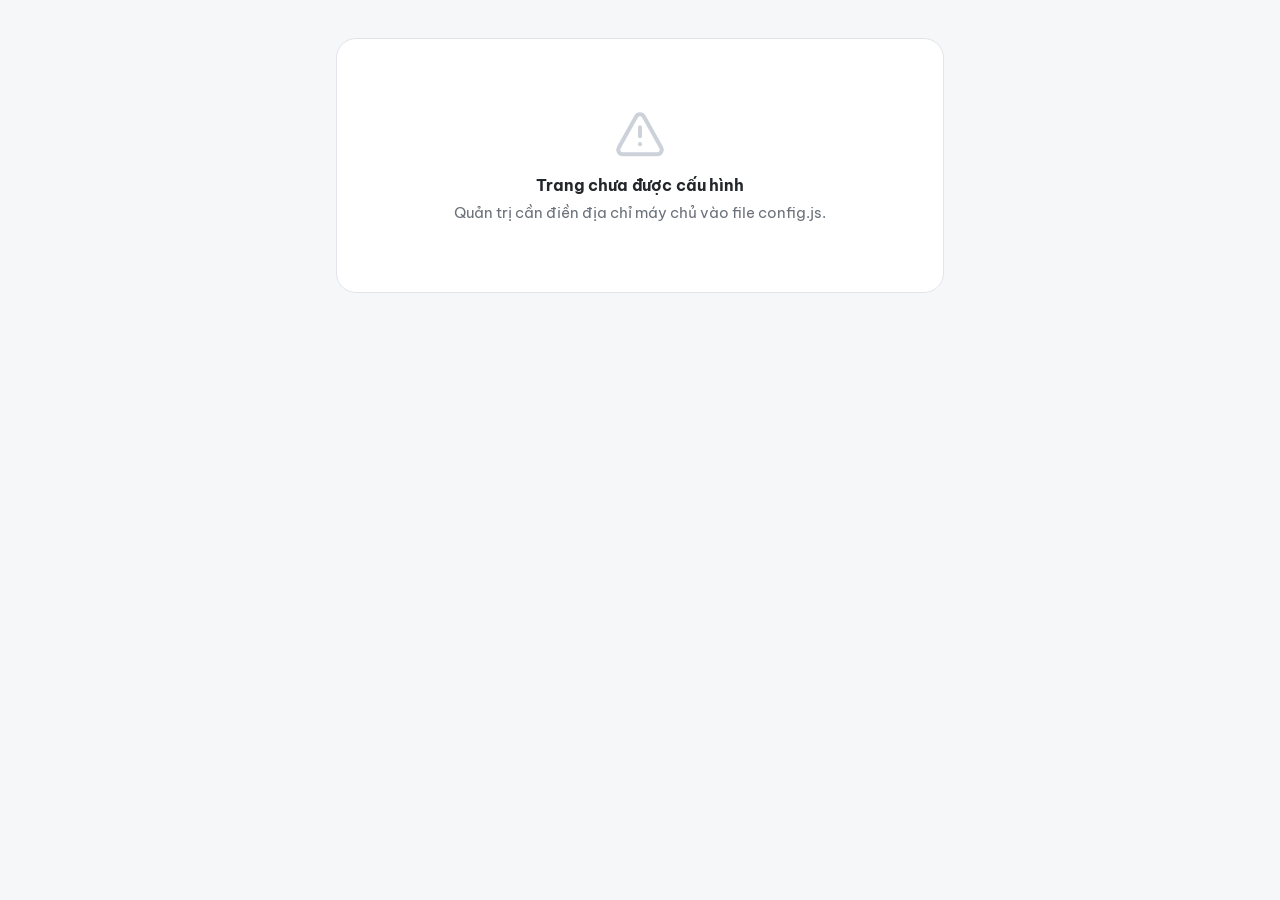
==== index.html @ a51d8500 "Add files via upload" ====
<!doctype html><html lang="vi"><head>
<meta charset="utf-8">
<meta name="viewport" content="width=device-width, initial-scale=1, viewport-fit=cover">
<meta name="theme-color" content="#F6F7F9" media="(prefers-color-scheme: light)">
<meta name="theme-color" content="#15171B" media="(prefers-color-scheme: dark)">
<meta name="referrer" content="strict-origin-when-cross-origin">
<meta name="format-detection" content="telephone=no">
<link rel="icon" href="icons/favicon.svg" type="image/svg+xml">
<link rel="apple-touch-icon" href="icons/icon-192.png">
<link rel="preconnect" href="https://fonts.googleapis.com">
<link rel="preconnect" href="https://fonts.gstatic.com" crossorigin>
<link rel="preconnect" href="https://script.google.com">
<link href="https://fonts.googleapis.com/css2?family=Be+Vietnam+Pro:wght@400;500;600;700;800&amp;display=swap" rel="stylesheet">
<link rel="stylesheet" href="assets/app.css?v=5.0.0">
<meta name="description" content="Tra điểm các bài kiểm tra của lớp học thêm bằng số báo danh.">
<link rel="manifest" href="manifest.webmanifest">
<meta name="apple-mobile-web-app-capable" content="yes">
<meta name="apple-mobile-web-app-title" content="Tra điểm">
<title>Tra điểm</title>
</head>
<body>
<div id="topbar"><i></i></div>
<div id="root"><main class="pub"><div class="sheet"><div class="sk sk-title" style="margin:0 auto 18px"></div><div class="sk sk-block"></div></div></main></div>
<noscript><p style="padding:20px">Cần bật JavaScript để tra điểm.</p></noscript>
<script src="config.js?v=5.0.0"></script>
<script src="assets/core.js?v=5.0.0"></script>
<script src="assets/public.js?v=5.0.0"></script>
</body></html>
---- assets/app.css ----
/* =====================================================================
   SỔ ĐIỂM — hệ thiết kế dùng chung
   Ý tưởng: phiếu tô trắc nghiệm. Giấy trắng, chữ màu chì, mực bút bi xanh,
   bút đỏ của cô cho chỗ sai. Ô tròn (tô) và ô vuông định vị là điểm nhấn.
   ===================================================================== */

:root {
  --paper: #F6F7F9;
  --surface: #FFFFFF;
  --surface-2: #F1F3F6;
  --ink: #23262B;            /* chì 2B */
  --ink-2: #4A4F57;
  --muted: #6B717B;
  --line: #E1E4EA;
  --line-2: #CDD2DA;
  --blue: #2346C8;           /* mực bút bi */
  --blue-2: #1B37A3;
  --blue-soft: #E9EEFC;
  --red: #D5402B;            /* bút đỏ cô chấm */
  --red-soft: #FCECE9;
  --green: #16855B;
  --green-soft: #E5F4EE;
  --amber: #B7791F;
  --amber-soft: #FBF2E2;
  --mark: #1F2125;           /* ô vuông định vị */

  --font: 'Be Vietnam Pro', system-ui, -apple-system, 'Segoe UI', Roboto, sans-serif;
  --r-sm: 8px;
  --r: 12px;
  --r-lg: 18px;
  --shadow-pop: 0 18px 50px -12px rgba(25, 32, 56, .28), 0 2px 6px rgba(25, 32, 56, .08);
  --ease: cubic-bezier(.2, .8, .2, 1);
  --ease-out: cubic-bezier(.16, 1, .3, 1);
  --t-fast: 140ms;
  --t: 240ms;
  --t-slow: 420ms;
  --side: 236px;
  color-scheme: light;
}

@media (prefers-color-scheme: dark) {
  :root:not([data-theme="light"]) {
    --paper: #15171B; --surface: #1C1F24; --surface-2: #23272D; --ink: #ECEEF2; --ink-2: #C9CDD4;
    --muted: #9AA1AC; --line: #2C3138; --line-2: #3A4049; --blue: #7F98FF; --blue-2: #9BAEFF;
    --blue-soft: #222A45; --red: #FF7A66; --red-soft: #3A2320; --green: #4CC793; --green-soft: #1C3328;
    --amber: #E3B15C; --amber-soft: #3A3020; --mark: #ECEEF2;
    --shadow-pop: 0 18px 50px -12px rgba(0, 0, 0, .6), 0 2px 6px rgba(0, 0, 0, .3);
    color-scheme: dark;
  }
}

*, *::before, *::after { box-sizing: border-box; }
html { -webkit-text-size-adjust: 100%; height: 100%; }
body {
  margin: 0; min-height: 100%; background: var(--paper); color: var(--ink);
  font: 400 15px/1.55 var(--font); font-feature-settings: 'tnum' 1;
  -webkit-font-smoothing: antialiased; text-rendering: optimizeLegibility;
}
h1, h2, h3, h4 { margin: 0; line-height: 1.25; font-weight: 650; letter-spacing: -.01em; }
h1 { font-size: 26px; } h2 { font-size: 20px; } h3 { font-size: 16px; }
p { margin: 0; }
a { color: var(--blue); text-decoration: none; }
a:hover { text-decoration: underline; }
button, input, select, textarea { font: inherit; color: inherit; }
img, svg { display: block; }
.hidden { display: none !important; }
.muted { color: var(--muted); }
.small { font-size: 13px; }
.num { font-variant-numeric: tabular-nums; }
.sr { position: absolute; width: 1px; height: 1px; overflow: hidden; clip: rect(0 0 0 0); white-space: nowrap; }

:focus-visible { outline: 2.5px solid var(--blue); outline-offset: 2px; border-radius: 6px; }

/* ---------- ô vuông định vị (dấu thương hiệu) ---------- */
.mark { display: inline-block; width: 10px; height: 10px; background: var(--mark); border-radius: 1.5px; flex: none; }
.brand { display: flex; align-items: center; gap: 10px; font-weight: 700; letter-spacing: -.01em; }
.brand .mark { width: 12px; height: 12px; }

/* ---------- nút ---------- */
.btn {
  --bg: var(--surface); --fg: var(--ink); --bd: var(--line-2);
  position: relative; overflow: hidden; display: inline-flex; align-items: center; justify-content: center; gap: 8px;
  min-height: 40px; padding: 0 16px; border-radius: 10px; border: 1px solid var(--bd);
  background: var(--bg); color: var(--fg); font-weight: 550; font-size: 14px; cursor: pointer; white-space: nowrap;
  transition: transform var(--t-fast) var(--ease), background var(--t-fast), border-color var(--t-fast), box-shadow var(--t-fast), opacity var(--t-fast);
  -webkit-tap-highlight-color: transparent; user-select: none;
}
.btn:hover { border-color: var(--ink-2); }
.btn:active { transform: scale(.97); }
.btn svg { width: 18px; height: 18px; flex: none; }
.btn-primary { --bg: var(--blue); --fg: #fff; --bd: var(--blue); box-shadow: 0 1px 0 rgba(255,255,255,.15) inset, 0 6px 16px -8px var(--blue); }
.btn-primary:hover { --bg: var(--blue-2); --bd: var(--blue-2); }
.btn-danger { --fg: var(--red); --bd: color-mix(in srgb, var(--red) 35%, var(--line)); }
.btn-danger:hover { --bg: var(--red-soft); --bd: var(--red); }
.btn-danger.solid { --bg: var(--red); --fg: #fff; --bd: var(--red); }
.btn-ghost { --bg: transparent; --bd: transparent; --fg: var(--ink-2); }
.btn-ghost:hover { --bg: var(--surface-2); --bd: transparent; }
.btn-sm { min-height: 32px; padding: 0 11px; font-size: 13px; border-radius: 8px; }
.btn-sm svg { width: 16px; height: 16px; }
.btn-lg { min-height: 50px; padding: 0 22px; font-size: 16px; border-radius: 12px; }
.btn-icon { width: 40px; padding: 0; }
.btn-sm.btn-icon { width: 32px; }
.btn[disabled] { opacity: .5; pointer-events: none; }
.btn.is-loading { pointer-events: none; }
.btn.is-loading > *:not(.spin) { opacity: 0; }
.btn.is-loading .spin { position: absolute; inset: 0; margin: auto; }
.btn.is-done { --bg: var(--green); --bd: var(--green); --fg: #fff; }
.ripple { position: absolute; border-radius: 50%; transform: scale(0); background: currentColor; opacity: .18; pointer-events: none; animation: ripple 520ms var(--ease-out) forwards; }
@keyframes ripple { to { transform: scale(2.6); opacity: 0; } }

.spin { width: 18px; height: 18px; border-radius: 50%; border: 2.5px solid currentColor; border-right-color: transparent; animation: spin .7s linear infinite; }
@keyframes spin { to { transform: rotate(360deg); } }

/* ---------- ô nhập ---------- */
.field { display: flex; flex-direction: column; gap: 6px; }
.field > label, .label { font-size: 13px; font-weight: 550; color: var(--ink-2); }
.field .hint { font-size: 12.5px; color: var(--muted); }
.field .err { font-size: 12.5px; color: var(--red); }
.input, select.input, textarea.input {
  width: 100%; min-height: 42px; padding: 9px 12px; border-radius: 10px; border: 1px solid var(--line-2);
  background: var(--surface); outline: none; transition: border-color var(--t-fast), box-shadow var(--t-fast);
}
textarea.input { min-height: 96px; resize: vertical; }
.input:focus { border-color: var(--blue); box-shadow: 0 0 0 4px color-mix(in srgb, var(--blue) 16%, transparent); }
.input.is-bad { border-color: var(--red); box-shadow: 0 0 0 4px color-mix(in srgb, var(--red) 12%, transparent); }
.input-sm { min-height: 34px; padding: 5px 9px; font-size: 14px; border-radius: 8px; }
.row { display: flex; gap: 10px; align-items: center; flex-wrap: wrap; }
.grow { flex: 1; min-width: 0; }
.stack { display: flex; flex-direction: column; gap: 14px; }

/* công tắc */
.switch { position: relative; display: inline-flex; align-items: center; gap: 10px; cursor: pointer; user-select: none; }
.switch input { position: absolute; opacity: 0; }
.switch .track { width: 42px; height: 24px; border-radius: 99px; background: var(--line-2); transition: background var(--t) var(--ease); position: relative; flex: none; }
.switch .track::after { content: ''; position: absolute; top: 3px; left: 3px; width: 18px; height: 18px; border-radius: 50%; background: #fff; box-shadow: 0 1px 3px rgba(0,0,0,.25); transition: transform var(--t) var(--ease); }
.switch input:checked + .track { background: var(--blue); }
.switch input:checked + .track::after { transform: translateX(18px); }
.switch input:focus-visible + .track { outline: 2.5px solid var(--blue); outline-offset: 2px; }

/* chip chọn (ví dụ chọn nhóm) */
.chips { display: flex; flex-wrap: wrap; gap: 8px; }
.chip { display: inline-flex; align-items: center; gap: 8px; padding: 7px 12px 7px 9px; border-radius: 99px; border: 1px solid var(--line-2); background: var(--surface); cursor: pointer; font-size: 14px; transition: all var(--t-fast) var(--ease); }
.chip input { position: absolute; opacity: 0; }
.chip .bubble { width: 16px; height: 16px; }
.chip:has(input:checked) { border-color: var(--blue); background: var(--blue-soft); color: var(--blue); }
.chip:has(input:checked) .bubble { background: var(--blue); border-color: var(--blue); box-shadow: inset 0 0 0 2.5px var(--surface); }
.chip:active { transform: scale(.97); }
.tag { display: inline-flex; align-items: center; gap: 4px; padding: 3px 4px 3px 10px; border-radius: 99px; background: var(--surface-2); font-weight: 600; font-size: 13px; animation: pop var(--t) var(--ease-out); }
.tag button { border: 0; background: none; cursor: pointer; padding: 2px; border-radius: 50%; color: var(--muted); }
.tag button:hover { background: var(--line); color: var(--ink); }
.tagbox { display: flex; flex-wrap: wrap; gap: 6px; align-items: center; padding: 6px; min-height: 42px; border-radius: 10px; border: 1px solid var(--line-2); background: var(--surface); }
.tagbox:focus-within { border-color: var(--blue); box-shadow: 0 0 0 4px color-mix(in srgb, var(--blue) 16%, transparent); }
.tagbox input { border: 0; outline: 0; background: none; min-width: 90px; flex: 1; padding: 4px; }

/* ---------- ô tô (bubble) như trên phiếu ---------- */
.bubble {
  display: inline-grid; place-items: center; width: 26px; height: 26px; border-radius: 50%;
  border: 1.5px solid var(--line-2); background: var(--surface); font-size: 11.5px; font-weight: 650; color: var(--muted);
  transition: background var(--t) var(--ease), border-color var(--t) var(--ease), color var(--t), transform var(--t-fast) var(--ease), box-shadow var(--t);
  flex: none;
}
.bubble.on { background: radial-gradient(circle at 35% 30%, #4b505a, var(--ink) 70%); border-color: var(--ink); color: #fff; animation: fill var(--t-slow) var(--ease-out); }
.bubble.key { box-shadow: 0 0 0 2px var(--green); border-color: var(--green); color: var(--green); }
.bubble.on.key { background: var(--green); border-color: var(--green); color: #fff; box-shadow: none; }
.bubble.on.wrong { background: var(--red); border-color: var(--red); color: #fff; }
@keyframes fill { 0% { transform: scale(.6); } 60% { transform: scale(1.12); } 100% { transform: scale(1); } }
@keyframes pop { from { transform: scale(.85); opacity: 0; } to { transform: scale(1); opacity: 1; } }

/* ---------- bố cục trang quản lý ---------- */
.app { display: grid; grid-template-columns: var(--side) 1fr; min-height: 100vh; min-height: 100dvh; }
.side {
  position: sticky; top: 0; height: 100vh; height: 100dvh; display: flex; flex-direction: column; gap: 4px;
  padding: 20px 14px; border-right: 1px solid var(--line); background: var(--surface);
}
.side .brand { padding: 4px 10px 18px; font-size: 16px; }
.nav-item {
  position: relative; display: flex; align-items: center; gap: 12px; padding: 10px 12px; border-radius: 10px;
  color: var(--ink-2); font-weight: 550; font-size: 14.5px; text-decoration: none; transition: background var(--t-fast), color var(--t-fast);
}
.nav-item svg { width: 20px; height: 20px; flex: none; }
.nav-item:hover { background: var(--surface-2); text-decoration: none; }
.nav-item.active { background: var(--blue-soft); color: var(--blue); }
.nav-item .count { margin-left: auto; min-width: 22px; height: 22px; padding: 0 7px; border-radius: 99px; background: var(--red); color: #fff; font-size: 12px; font-weight: 700; display: grid; place-items: center; animation: pop var(--t) var(--ease-out); }
.side .spacer { flex: 1; }
.side .who { display: flex; align-items: center; gap: 10px; padding: 10px; border-radius: 12px; border: 1px solid var(--line); }
.avatar { width: 34px; height: 34px; border-radius: 50%; display: grid; place-items: center; background: var(--ink); color: var(--paper); font-weight: 700; font-size: 14px; flex: none; }

.main { min-width: 0; padding: 28px clamp(16px, 4vw, 44px) 80px; }
.page { max-width: 1120px; margin: 0 auto; }
.page-head { display: flex; align-items: flex-end; gap: 16px; flex-wrap: wrap; margin-bottom: 22px; }
.page-head .titles { flex: 1; min-width: 220px; }
.page-head h1 { display: flex; align-items: center; gap: 10px; }
.page-head .sub { color: var(--muted); margin-top: 4px; }
.back { display: inline-flex; align-items: center; gap: 6px; color: var(--muted); font-size: 14px; margin-bottom: 10px; }
.back svg { width: 16px; height: 16px; }

.panel { background: var(--surface); border: 1px solid var(--line); border-radius: var(--r-lg); padding: 20px; }
.panel + .panel { margin-top: 16px; }
.grid > .panel + .panel, .grid > * + .panel { margin-top: 0; }
.panel-head { display: flex; align-items: center; gap: 12px; flex-wrap: wrap; margin-bottom: 14px; }
.panel-head h2, .panel-head h3 { flex: 1; min-width: 160px; }
.grid { display: grid; gap: 16px; }
.grid-2 { grid-template-columns: repeat(2, minmax(0, 1fr)); }
.grid-3 { grid-template-columns: repeat(3, minmax(0, 1fr)); }
.grid-4 { grid-template-columns: repeat(4, minmax(0, 1fr)); }

/* thanh dưới cho điện thoại */
.tabbar { display: none; }
.topbar-m { display: none; }

@media (max-width: 860px) {
  .app { grid-template-columns: 1fr; }
  .side { display: none; }
  .main { padding: 14px 14px 96px; }
  .topbar-m { display: flex; align-items: center; gap: 10px; position: sticky; top: 0; z-index: 30; padding: 12px 14px; padding-top: calc(12px + env(safe-area-inset-top)); background: color-mix(in srgb, var(--paper) 88%, transparent); backdrop-filter: blur(12px); -webkit-backdrop-filter: blur(12px); border-bottom: 1px solid var(--line); }
  .topbar-m .brand { flex: 1; }
  .tabbar { display: grid; grid-auto-flow: column; grid-auto-columns: 1fr; position: fixed; left: 0; right: 0; bottom: 0; z-index: 30; padding: 6px 6px calc(6px + env(safe-area-inset-bottom)); background: color-mix(in srgb, var(--surface) 92%, transparent); backdrop-filter: blur(14px); -webkit-backdrop-filter: blur(14px); border-top: 1px solid var(--line); }
  .tabbar a { display: flex; flex-direction: column; align-items: center; gap: 2px; padding: 6px 0; border-radius: 10px; font-size: 11.5px; font-weight: 600; color: var(--muted); text-decoration: none; position: relative; }
  .tabbar a svg { width: 22px; height: 22px; }
  .tabbar a.active { color: var(--blue); }
  .tabbar a .dot { position: absolute; top: 4px; right: calc(50% - 16px); width: 8px; height: 8px; border-radius: 50%; background: var(--red); }
  .grid-2, .grid-3 { grid-template-columns: 1fr; }
  .grid-4 { grid-template-columns: repeat(2, minmax(0, 1fr)); }
  h1 { font-size: 22px; }
  .panel { padding: 16px; border-radius: 14px; }
  .hide-m { display: none !important; }
}

/* ---------- bảng ---------- */
.table-wrap { overflow-x: auto; border: 1px solid var(--line); border-radius: var(--r); background: var(--surface); }
table.tbl { width: 100%; border-collapse: separate; border-spacing: 0; font-size: 14px; }
.tbl th { position: sticky; top: 0; z-index: 1; background: var(--surface-2); text-align: left; font-weight: 600; font-size: 12.5px; color: var(--ink-2); padding: 10px 12px; border-bottom: 1px solid var(--line); white-space: nowrap; }
.tbl td { padding: 10px 12px; border-bottom: 1px solid var(--line); vertical-align: middle; }
.tbl tr:last-child td { border-bottom: 0; }
.tbl tbody tr { transition: background var(--t-fast); }
.tbl tbody tr:hover { background: color-mix(in srgb, var(--surface-2) 70%, transparent); }
.tbl td.r, .tbl th.r { text-align: right; }
.tbl td.c, .tbl th.c { text-align: center; }
.tbl .act { text-align: right; white-space: nowrap; }
.tbl tr.dim td { color: var(--muted); }
.tbl tr.flash td { animation: flash 1.2s var(--ease); }
@keyframes flash { 0% { background: var(--blue-soft); } 100% { background: transparent; } }
.sbd { font-variant-numeric: tabular-nums; letter-spacing: .02em; color: var(--ink-2); }

/* ---------- huy hiệu trạng thái ---------- */
.badge { display: inline-flex; align-items: center; gap: 6px; padding: 3px 10px 3px 8px; border-radius: 99px; font-size: 12.5px; font-weight: 600; white-space: nowrap; background: var(--surface-2); color: var(--ink-2); }
.badge::before { content: ''; width: 8px; height: 8px; border-radius: 50%; border: 1.5px solid currentColor; }
.badge.ok { background: var(--green-soft); color: var(--green); }
.badge.ok::before { background: currentColor; }
.badge.warn { background: var(--amber-soft); color: var(--amber); }
.badge.blue { background: var(--blue-soft); color: var(--blue); }
.badge.blue::before { background: linear-gradient(90deg, currentColor 50%, transparent 50%); }
.badge.red { background: var(--red-soft); color: var(--red); }
.badge.plain::before { display: none; }
.badge svg { width: 16px; height: 16px; flex: none; }

/* ---------- các bước của một bài (như dải ô tô) ---------- */
.steps { display: grid; grid-template-columns: repeat(4, minmax(0, 1fr)); gap: 0; margin: 4px 0 18px; }
.step { position: relative; display: flex; flex-direction: column; align-items: center; gap: 8px; text-align: center; font-size: 13px; color: var(--muted); font-weight: 550; }
.step::before { content: ''; position: absolute; top: 13px; left: calc(-50% + 16px); right: calc(50% + 16px); height: 2px; background: var(--line-2); }
.step:first-child::before { display: none; }
.step.done::before, .step.now::before { background: var(--ink); }
.step .bubble { width: 28px; height: 28px; z-index: 1; }
.step.done { color: var(--ink); }
.step.done .bubble { background: var(--ink); border-color: var(--ink); color: #fff; }
.step.now .bubble { border-color: var(--blue); color: var(--blue); box-shadow: 0 0 0 5px var(--blue-soft); }
.step.warn .bubble { border-color: var(--amber); color: var(--amber); }

/* ---------- thẻ thống kê ---------- */
.kpi { padding: 16px 18px; border-radius: 14px; border: 1px solid var(--line); background: var(--surface); }
.kpi .v { font-size: 30px; font-weight: 700; letter-spacing: -.02em; line-height: 1.1; font-variant-numeric: tabular-nums; }
.kpi .l { font-size: 13px; color: var(--muted); margin-top: 4px; }
.kpi.blue .v { color: var(--blue); } .kpi.red .v { color: var(--red); } .kpi.green .v { color: var(--green); } .kpi.amber .v { color: var(--amber); }
.kpi-link { cursor: pointer; transition: border-color var(--t-fast), transform var(--t-fast) var(--ease); text-decoration: none; color: inherit; display: block; }
.kpi-link:hover { border-color: var(--ink-2); text-decoration: none; }
.kpi-link:active { transform: scale(.98); }

/* ---------- danh sách thẻ bài ---------- */
.list { display: flex; flex-direction: column; }
.item { display: flex; align-items: center; gap: 14px; padding: 14px 16px; border-bottom: 1px solid var(--line); text-decoration: none; color: inherit; transition: background var(--t-fast); }
.item:last-child { border-bottom: 0; }
.item:hover { background: var(--surface-2); text-decoration: none; }
.item .t { font-weight: 600; }
.item .s { font-size: 13px; color: var(--muted); margin-top: 2px; }
.item .right { margin-left: auto; display: flex; align-items: center; gap: 10px; }
.item .chev { width: 18px; height: 18px; color: var(--muted); transition: transform var(--t-fast) var(--ease); }
.item:hover .chev { transform: translateX(3px); }

/* thanh lọc dạng gạch chân trượt */
.seg { position: relative; display: inline-flex; gap: 2px; padding: 3px; border-radius: 12px; background: var(--surface-2); flex-wrap: wrap; }
.seg button { position: relative; z-index: 1; border: 0; background: none; padding: 7px 13px; border-radius: 9px; font-weight: 600; font-size: 13.5px; color: var(--muted); cursor: pointer; transition: color var(--t-fast); }
.seg button.active { color: var(--ink); background: var(--surface); box-shadow: 0 1px 3px rgba(0,0,0,.08); }
.seg button .n { margin-left: 4px; font-weight: 700; color: var(--muted); }

/* ---------- trống, lỗi, khung xương ---------- */
.empty { text-align: center; padding: 48px 16px; color: var(--muted); }
.empty .ico { width: 54px; height: 54px; margin: 0 auto 14px; color: var(--line-2); }
.empty h3 { color: var(--ink); margin-bottom: 6px; }
.empty .btn { margin-top: 16px; }
.note { display: flex; gap: 10px; align-items: flex-start; padding: 12px 14px; border-radius: 12px; font-size: 14px; background: var(--surface-2); }
.note svg { width: 18px; height: 18px; flex: none; margin-top: 2px; }
.note.warn { background: var(--amber-soft); color: color-mix(in srgb, var(--amber) 70%, var(--ink)); }
.note.red { background: var(--red-soft); color: color-mix(in srgb, var(--red) 75%, var(--ink)); }
.note.blue { background: var(--blue-soft); color: color-mix(in srgb, var(--blue) 75%, var(--ink)); }
.note.green { background: var(--green-soft); color: color-mix(in srgb, var(--green) 75%, var(--ink)); }
.sk { position: relative; overflow: hidden; background: var(--surface-2); border-radius: 8px; }
.sk::after { content: ''; position: absolute; inset: 0; transform: translateX(-100%); background: linear-gradient(90deg, transparent, color-mix(in srgb, var(--surface) 70%, transparent), transparent); animation: shimmer 1.3s infinite; }
@keyframes shimmer { to { transform: translateX(100%); } }
.sk-line { height: 14px; margin: 10px 0; }
.sk-title { height: 28px; width: 40%; margin-bottom: 18px; }
.sk-block { height: 120px; border-radius: 16px; }

/* ---------- vào trang ---------- */
.view-enter { animation: viewIn var(--t-slow) var(--ease-out) both; }
@keyframes viewIn { from { opacity: 0; transform: translateY(10px); } to { opacity: 1; transform: none; } }
.stagger > * { animation: viewIn var(--t-slow) var(--ease-out) both; }
.stagger > *:nth-child(2) { animation-delay: 40ms; } .stagger > *:nth-child(3) { animation-delay: 80ms; }
.stagger > *:nth-child(4) { animation-delay: 120ms; } .stagger > *:nth-child(5) { animation-delay: 160ms; }
.stagger > *:nth-child(n+6) { animation-delay: 200ms; }

/* thanh tiến trình trên cùng khi đang gọi máy chủ */
#topbar { position: fixed; top: 0; left: 0; right: 0; height: 3px; z-index: 100; pointer-events: none; }
#topbar i { display: block; height: 100%; width: 0; background: var(--blue); box-shadow: 0 0 10px var(--blue); opacity: 0; transition: width .4s var(--ease), opacity .3s; }
#topbar.on i { opacity: 1; }

/* ---------- thông báo ---------- */
#toasts { position: fixed; z-index: 120; right: 18px; bottom: 18px; display: flex; flex-direction: column; gap: 10px; width: min(380px, calc(100vw - 28px)); pointer-events: none; }
.toast {
  pointer-events: auto; position: relative; overflow: hidden; display: flex; align-items: flex-start; gap: 10px;
  padding: 12px 14px; border-radius: 14px; background: var(--ink); color: var(--paper); box-shadow: var(--shadow-pop);
  font-size: 14px; animation: toastIn var(--t-slow) var(--ease-out);
}
.toast svg { width: 20px; height: 20px; flex: none; }
.toast.success svg { color: #5BD39D; } .toast.error { background: var(--red); color: #fff; } .toast.warn svg { color: #F1C57A; }
.toast .x { margin-left: auto; border: 0; background: none; color: inherit; opacity: .7; cursor: pointer; padding: 0 2px; font-size: 18px; line-height: 1; }
.toast .bar { position: absolute; left: 0; bottom: 0; height: 3px; background: currentColor; opacity: .3; animation: toastBar linear forwards; }
.toast.out { animation: toastOut 260ms var(--ease) forwards; }
@keyframes toastIn { from { opacity: 0; transform: translateY(14px) scale(.96); } to { opacity: 1; transform: none; } }
@keyframes toastOut { to { opacity: 0; transform: translateX(30px); } }
@keyframes toastBar { from { width: 100%; } to { width: 0; } }
@media (max-width: 860px) { #toasts { right: 14px; left: 14px; width: auto; bottom: calc(84px + env(safe-area-inset-bottom)); } }

/* ---------- hộp thoại ---------- */
.modal-root { position: fixed; inset: 0; z-index: 90; display: grid; grid-template-columns: minmax(0, 1fr); place-items: center; padding: 16px; }
.modal-bg { position: absolute; inset: 0; background: rgba(20, 24, 33, .42); backdrop-filter: blur(4px); -webkit-backdrop-filter: blur(4px); animation: fadeIn var(--t) var(--ease) both; }
.modal {
  position: relative; width: 100%; min-width: 0; max-width: 480px; max-height: calc(100dvh - 32px); display: flex; flex-direction: column;
  background: var(--surface); border-radius: 20px; box-shadow: var(--shadow-pop); animation: modalIn var(--t-slow) var(--ease-out) both;
}
.modal.lg { max-width: 760px; } .modal.xl { max-width: 1000px; }
.modal-h { display: flex; align-items: center; gap: 12px; padding: 18px 20px 4px; }
.modal-h h2 { flex: 1; font-size: 18px; }
.modal-b { padding: 12px 20px 8px; overflow: auto; min-width: 0; }
.modal-f { display: flex; gap: 10px; justify-content: flex-end; flex-wrap: wrap; padding: 12px 20px 18px; }
.modal-root.closing .modal-bg { animation: fadeOut 200ms var(--ease) forwards; }
.modal-root.closing .modal { animation: modalOut 200ms var(--ease) forwards; }
@keyframes fadeIn { from { opacity: 0; } } @keyframes fadeOut { to { opacity: 0; } }
@keyframes modalIn { from { opacity: 0; transform: translateY(16px) scale(.97); } to { opacity: 1; transform: none; } }
@keyframes modalOut { to { opacity: 0; transform: translateY(10px) scale(.98); } }
@media (max-width: 600px) {
  .modal-root { place-items: end center; padding: 0; }
  .modal, .modal.lg, .modal.xl { max-width: none; border-radius: 22px 22px 0 0; max-height: 92dvh; padding-bottom: env(safe-area-inset-bottom); animation-name: sheetIn; }
  .modal-root.closing .modal { animation-name: sheetOut; }
  @keyframes sheetIn { from { transform: translateY(100%); } to { transform: none; } }
  @keyframes sheetOut { to { transform: translateY(100%); } }
}

/* thanh tiến độ */
.progress { height: 10px; border-radius: 99px; background: var(--surface-2); overflow: hidden; }
.progress > i { display: block; height: 100%; width: 0; border-radius: 99px; background: var(--blue); transition: width .3s var(--ease); }

/* ---------- biểu đồ ---------- */
.bars { display: grid; grid-auto-flow: column; grid-auto-columns: 1fr; align-items: end; gap: 6px; height: 170px; padding-top: 10px; }
.bars .b { position: relative; background: var(--blue); border-radius: 6px 6px 2px 2px; min-height: 2px; transform-origin: bottom; animation: grow 700ms var(--ease-out) both; }
.bars .b.low { background: var(--red); } .bars .b.mid { background: var(--amber); }
.bars .b span { position: absolute; top: -20px; left: 0; right: 0; text-align: center; font-size: 12px; font-weight: 650; color: var(--ink-2); }
.bars-x { display: grid; grid-auto-flow: column; grid-auto-columns: 1fr; gap: 6px; font-size: 12px; color: var(--muted); text-align: center; margin-top: 6px; }
@keyframes grow { from { transform: scaleY(0); } }
.heat { display: grid; grid-template-columns: repeat(auto-fill, minmax(42px, 1fr)); gap: 6px; }
.heat .h { border-radius: 9px; padding: 6px 2px; text-align: center; font-size: 12px; font-weight: 650; color: #fff; cursor: default; animation: pop var(--t) var(--ease-out) both; }
.heat .h small { display: block; font-weight: 500; opacity: .85; font-size: 10.5px; }
.hbar { height: 8px; border-radius: 99px; background: var(--surface-2); overflow: hidden; }
.hbar i { display: block; height: 100%; border-radius: 99px; background: var(--blue); transform-origin: left; animation: growX 700ms var(--ease-out) both; }
@keyframes growX { from { transform: scaleX(0); } }

/* ---------- nhập đáp án ---------- */
.ans-grid { display: grid; grid-template-columns: repeat(auto-fill, minmax(min(196px, 100%), 1fr)); gap: 6px 18px; }
.q { display: flex; align-items: center; gap: 7px; padding: 4px 6px; border-radius: 10px; outline: none; transition: background var(--t-fast); }
.q:focus, .q.focus { background: var(--blue-soft); }
.q .n { width: 24px; text-align: right; font-size: 13px; font-weight: 650; color: var(--muted); flex: none; }
.q .bubble { cursor: pointer; width: 30px; height: 30px; font-size: 12px; }
.q .bubble:hover { border-color: var(--ink-2); color: var(--ink); }
.q.missing .n { color: var(--red); }
.q2 { display: flex; flex-wrap: wrap; gap: 8px 14px; align-items: center; padding: 8px 10px; border-radius: 12px; outline: none; }
.q2 > b { min-width: 54px; }
.q2:focus-within, .q2:focus { background: var(--blue-soft); }
.q2 .y { display: flex; align-items: center; gap: 4px; }
.q2 .y b { width: 14px; font-size: 13px; color: var(--muted); }
.q3 input { width: 92px; text-align: center; font-weight: 650; letter-spacing: .05em; }
.ma-tabs { display: flex; gap: 8px; flex-wrap: wrap; }
.ma-tab { display: inline-flex; align-items: center; gap: 8px; padding: 6px 12px 6px 8px; border-radius: 99px; border: 1px solid var(--line-2); background: var(--surface); cursor: pointer; font-weight: 650; transition: all var(--t-fast) var(--ease); }
.ma-tab.active { border-color: var(--ink); background: var(--ink); color: var(--paper); }
.ma-tab:active { transform: scale(.96); }
.ring { --p: 0; width: 22px; height: 22px; border-radius: 50%; background: conic-gradient(var(--green) calc(var(--p) * 1%), var(--line-2) 0); display: grid; place-items: center; flex: none; transition: --p var(--t); }
.ring::after { content: ''; width: 14px; height: 14px; border-radius: 50%; background: var(--surface); }
.ma-tab.active .ring::after { background: var(--ink); }
.save-state { display: inline-flex; align-items: center; gap: 6px; font-size: 13px; color: var(--muted); }
.save-state svg { width: 16px; height: 16px; }
.save-state.ok { color: var(--green); } .save-state.bad { color: var(--red); }
.kbd { display: inline-block; padding: 0 6px; border-radius: 5px; border: 1px solid var(--line-2); border-bottom-width: 2px; font-size: 12px; font-weight: 650; background: var(--surface); }

/* đồng hồ tổng điểm khi cấu hình bài */
.meter { display: flex; align-items: center; gap: 14px; padding: 14px 16px; border-radius: 14px; background: var(--surface-2); }
.meter .ring { width: 54px; height: 54px; }
.meter .ring::after { width: 40px; height: 40px; background: var(--surface-2); }
.meter.full .ring { background: conic-gradient(var(--green) 100%, var(--line-2) 0); }
.meter.over .ring { background: conic-gradient(var(--red) 100%, var(--line-2) 0); }
.meter .v { font-size: 22px; font-weight: 700; }

/* ---------- đăng nhập ---------- */
.login { min-height: 100vh; min-height: 100dvh; display: grid; place-items: center; padding: 20px; }
.login-card { width: 100%; max-width: 400px; padding: 30px 28px; border-radius: 24px; background: var(--surface); border: 1px solid var(--line); box-shadow: var(--shadow-pop); animation: modalIn var(--t-slow) var(--ease-out) both; }
.login-card .brand { font-size: 18px; margin-bottom: 22px; }
.login-card h1 { font-size: 24px; margin-bottom: 6px; }
.shake { animation: shake 420ms var(--ease); }
@keyframes shake { 20% { transform: translateX(-8px); } 40% { transform: translateX(7px); } 60% { transform: translateX(-5px); } 80% { transform: translateX(3px); } }

/* thông báo mất mạng */
#offline { position: fixed; left: 50%; top: 10px; transform: translateX(-50%); z-index: 110; padding: 8px 14px; border-radius: 99px; background: var(--ink); color: var(--paper); font-size: 13px; font-weight: 600; box-shadow: var(--shadow-pop); animation: toastIn var(--t) var(--ease-out); }

/* menu thả xuống */
.menu { position: relative; display: inline-block; }
.menu-pop { position: absolute; right: 0; top: calc(100% + 6px); z-index: 40; min-width: 220px; padding: 6px; border-radius: 14px; background: var(--surface); border: 1px solid var(--line); box-shadow: var(--shadow-pop); animation: pop var(--t) var(--ease-out); transform-origin: top right; }
.menu-pop button { display: flex; align-items: center; gap: 10px; width: 100%; padding: 9px 10px; border: 0; background: none; border-radius: 9px; text-align: left; cursor: pointer; font-size: 14px; }
.menu-pop button:hover { background: var(--surface-2); }
.menu-pop button svg { width: 18px; height: 18px; color: var(--muted); }
.menu-pop button.danger { color: var(--red); } .menu-pop button.danger svg { color: var(--red); }
.menu-pop hr { border: 0; border-top: 1px solid var(--line); margin: 5px 4px; }

@media (prefers-reduced-motion: reduce) {
  *, *::before, *::after { animation-duration: 1ms !important; animation-iteration-count: 1 !important; transition-duration: 1ms !important; scroll-behavior: auto !important; }
}
@media print {
  .side, .tabbar, .topbar-m, .no-print, #toasts { display: none !important; }
  .app { display: block; } .main { padding: 0; } .panel { border: 0; padding: 0; }
}

/* =====================================================================
   TRANG TRA ĐIỂM CÔNG KHAI
   ===================================================================== */
.pub { max-width: 640px; margin: 0 auto; padding: calc(22px + env(safe-area-inset-top)) 16px calc(40px + env(safe-area-inset-bottom)); }
.pub-head { margin-bottom: 18px; }
.pub-head .brand { font-size: 17px; margin-bottom: 6px; }
.pub-head p { font-size: 14px; max-width: 60ch; }

/* khung giống mục "Số báo danh" trên phiếu: ô vuông định vị ở hai góc trên */
.sheet {
  position: relative; text-align: center; padding: 34px 20px 26px; border-radius: 22px; background: var(--surface);
  border: 1px solid var(--line); box-shadow: 0 1px 0 var(--line), 0 24px 60px -36px rgba(30, 40, 80, .35);
  animation: viewIn var(--t-slow) var(--ease-out) both;
}
.sheet-marks { position: absolute; inset: 14px 14px auto 14px; display: flex; justify-content: space-between; pointer-events: none; }
.sheet-marks .mark { width: 14px; height: 14px; }
.sheet h1 { font-size: 28px; letter-spacing: -.02em; }
.sbd-boxes { display: flex; justify-content: center; gap: 7px; margin: 22px auto 18px; max-width: 380px; }
.sbd-box {
  flex: 1 1 0; min-width: 0; max-width: 54px; height: 62px; padding: 0; text-align: center; font-size: 28px; font-weight: 700; font-variant-numeric: tabular-nums;
  border: 1.5px solid var(--line-2); border-radius: 12px; background: var(--paper); outline: none; caret-color: var(--blue);
  transition: border-color var(--t-fast), box-shadow var(--t-fast), transform var(--t-fast) var(--ease), background var(--t-fast);
}
.sbd-box:focus { border-color: var(--blue); box-shadow: 0 0 0 4px color-mix(in srgb, var(--blue) 16%, transparent); background: var(--surface); transform: translateY(-2px); }
.sbd-box.filled { border-color: var(--ink); background: var(--surface); animation: fill var(--t) var(--ease-out); }
.sbd-boxes .sbd-box:nth-child(3) { margin-right: 8px; }   /* 3 số đầu là mã nhóm */
#sbdForm .btn-lg { width: min(320px, 100%); }

.pub-card { margin-top: 16px; padding: 20px; border-radius: 20px; background: var(--surface); border: 1px solid var(--line); }
.who-big { display: flex; align-items: center; gap: 14px; }
.who-big h2 { font-size: 21px; }

.score { display: flex; gap: 18px; align-items: center; }
.score-ring { position: relative; width: 108px; height: 108px; flex: none; }
.score-ring.sm { width: 72px; height: 72px; }
.ring-score { width: 100%; height: 100%; transform: rotate(-90deg); }
.rs-bg { fill: none; stroke: var(--surface-2); stroke-width: 9; }
.rs-fg { fill: none; stroke: var(--ink); stroke-width: 9; stroke-linecap: round; stroke-dasharray: var(--len); stroke-dashoffset: var(--len); transition: stroke-dashoffset 1.2s var(--ease-out); }
.rs-fg.go { stroke-dashoffset: var(--off); }
.score-num { position: absolute; inset: 0; display: grid; place-content: center; text-align: center; }
.score-num b { font-size: 30px; font-weight: 750; letter-spacing: -.03em; line-height: 1; }
.score-ring.sm .score-num b { font-size: 20px; }
.score-num span { font-size: 11.5px; color: var(--muted); }
.score-card h3 { font-size: 17px; }
.parts { display: grid; gap: 10px; margin: 16px 0 14px; }
.part .hbar { margin-top: 4px; }
.part .hbar i { background: var(--ink); animation-duration: 900ms; }

.legend { display: flex; flex-wrap: wrap; gap: 14px; margin-bottom: 10px; color: var(--muted); }
.legend > span { display: inline-flex; align-items: center; gap: 6px; }
.dh { margin: 18px 0 8px; display: flex; gap: 10px; align-items: baseline; }
.q.wrongq .n { color: var(--red); }
.p3-list { display: grid; grid-template-columns: repeat(auto-fill, minmax(150px, 1fr)); gap: 8px; }
.p3 { display: flex; align-items: center; gap: 8px; padding: 9px 12px; border-radius: 12px; border: 1.5px solid var(--line); }
.p3 .n { font-size: 12.5px; color: var(--muted); }
.p3 .v { font-weight: 700; font-size: 16px; }
.p3 svg { width: 18px; height: 18px; color: var(--green); margin-left: auto; }
.p3 .k { margin-left: auto; font-size: 12.5px; color: var(--green); font-weight: 600; }
.p3.ok { border-color: color-mix(in srgb, var(--green) 45%, var(--line)); background: var(--green-soft); }
.p3.bad { border-color: color-mix(in srgb, var(--red) 40%, var(--line)); background: var(--red-soft); }
.pub-foot { display: flex; justify-content: center; gap: 8px; flex-wrap: wrap; margin-top: 30px; }
@media (max-width: 420px) { .sheet { padding: 30px 14px 22px; } .score { gap: 12px; } .score-ring { width: 92px; height: 92px; } .score-num b { font-size: 25px; } .sbd-box { height: 54px; font-size: 24px; } .sheet h1 { font-size: 24px; } }
#aBody { margin-top: 16px; }

/* =====================================================================
   ĐIỆN THOẠI: ô nhập 16px (iPhone không tự phóng to), vùng chạm đủ lớn cho ngón tay
   ===================================================================== */
@media (max-width: 860px) {
  .input, select.input, textarea.input, .input-sm, .tagbox input { font-size: 16px; }
  .input-sm { min-height: 42px; padding: 8px 10px; border-radius: 10px; }
  .btn-sm { min-height: 40px; padding: 0 13px; font-size: 14px; border-radius: 10px; }
  .btn-sm.btn-icon { width: 40px; }
  .seg button { padding: 10px 13px; }
  .page-head h1 { flex-wrap: wrap; row-gap: 6px; }
  .page-head { gap: 12px; margin-bottom: 16px; }
  .kpi { padding: 12px 14px; border-radius: 12px; }
  .kpi .v { font-size: 22px; }
  .kpi .l { font-size: 12.5px; }
  .grid-4 { gap: 10px; }
  .steps .step { font-size: 12.5px; }
  .item { padding: 14px; min-height: 56px; }
  .modal-f .btn { flex: 1 1 auto; min-height: 46px; }
}
@media (pointer: coarse) {
  .q .bubble { width: 38px; height: 38px; font-size: 14px; }
  .q2 .bubble { width: 36px; height: 36px; font-size: 13.5px; }
  .q .n { width: 26px; font-size: 14px; }
  .ans-grid { gap: 8px 18px; }
  .chip { min-height: 42px; padding: 9px 14px 9px 11px; }
  .ma-tab { min-height: 42px; }
  .tag button { padding: 8px; }
  .switch .track { width: 48px; height: 28px; }
  .switch .track::after { width: 22px; height: 22px; }
  .switch input:checked + .track::after { transform: translateX(20px); }
  .menu-pop button { padding: 12px; }
}
@media (max-width: 860px) {
  .topbar-m .avatar { width: 40px; height: 40px; }
  .back { min-height: 40px; padding-right: 8px; margin-bottom: 4px; }
}
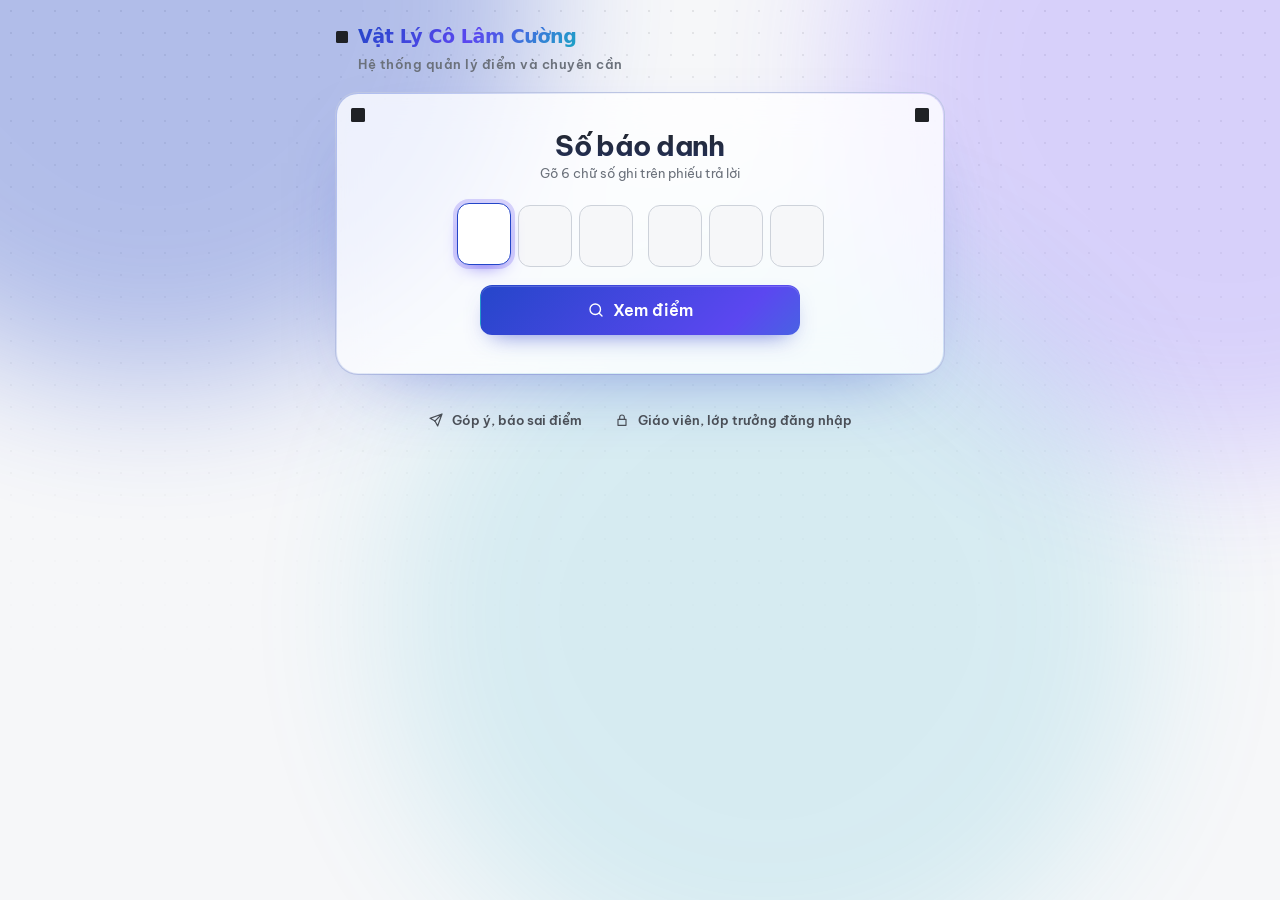
==== commit 51905001: "Add files via upload" ====
--- a/index.html
+++ b/index.html
@@ -11,18 +11,18 @@
 <link rel="preconnect" href="https://fonts.gstatic.com" crossorigin>
 <link rel="preconnect" href="https://script.google.com">
 <link href="https://fonts.googleapis.com/css2?family=Be+Vietnam+Pro:wght@400;500;600;700;800&amp;display=swap" rel="stylesheet">
-<link rel="stylesheet" href="assets/app.css?v=5.0.0">
-<meta name="description" content="Tra điểm các bài kiểm tra của lớp học thêm bằng số báo danh.">
+<link rel="stylesheet" href="assets/app.css?v=6.0.0">
+<meta name="description" content="Hệ thống quản lý điểm và chuyên cần của lớp học Vật Lý Cô Lâm Cường. Nhập số báo danh để xem điểm, từng câu sai và chuyên cần.">
 <link rel="manifest" href="manifest.webmanifest">
 <meta name="apple-mobile-web-app-capable" content="yes">
-<meta name="apple-mobile-web-app-title" content="Tra điểm">
-<title>Tra điểm</title>
+<meta name="apple-mobile-web-app-title" content="Vật Lý Cô Cường">
+<title>Vật Lý Cô Lâm Cường | Tra điểm và chuyên cần</title>
 </head>
 <body>
 <div id="topbar"><i></i></div>
 <div id="root"><main class="pub"><div class="sheet"><div class="sk sk-title" style="margin:0 auto 18px"></div><div class="sk sk-block"></div></div></main></div>
 <noscript><p style="padding:20px">Cần bật JavaScript để tra điểm.</p></noscript>
-<script src="config.js?v=5.0.0"></script>
-<script src="assets/core.js?v=5.0.0"></script>
-<script src="assets/public.js?v=5.0.0"></script>
+<script src="config.js?v=6.0.0"></script>
+<script src="assets/core.js?v=6.0.0"></script>
+<script src="assets/public.js?v=6.0.0"></script>
 </body></html>
--- a/assets/app.css
+++ b/assets/app.css
@@ -545,3 +545,110 @@
   .topbar-m .avatar { width: 40px; height: 40px; }
   .back { min-height: 40px; padding-right: 8px; margin-bottom: 4px; }
 }
+
+/* =====================================================================
+   BẢN 6 — lớp giao diện "mực bút bi": gradient mực, kính mờ, ánh sáng
+   ===================================================================== */
+:root { --ink-grad: linear-gradient(135deg, #2346C8 0%, #5B47F0 52%, #1AA6C4 100%); --violet: #5B47F0; --cyan: #1AA6C4; }
+
+/* nút chính: gradient mực + vệt sáng lướt qua khi rê chuột */
+.btn-primary { background: var(--ink-grad); border-color: transparent; background-size: 160% 160%; background-position: 0% 50%; transition: background-position .5s var(--ease), transform var(--t-fast) var(--ease), box-shadow var(--t-fast); box-shadow: 0 10px 24px -12px rgba(43, 60, 200, .75), inset 0 1px 0 rgba(255,255,255,.18); }
+.btn-primary:hover { background-position: 100% 50%; box-shadow: 0 14px 30px -12px rgba(91, 71, 240, .8), inset 0 1px 0 rgba(255,255,255,.22); }
+.btn-primary::after { content: ''; position: absolute; top: 0; bottom: 0; left: -60%; width: 40%; background: linear-gradient(100deg, transparent, rgba(255,255,255,.35), transparent); transform: skewX(-18deg); transition: left .7s var(--ease); pointer-events: none; }
+.btn-primary:hover::after { left: 130%; }
+
+/* nhãn: giá trị */
+.kv { display: flex; flex-wrap: wrap; gap: 6px 18px; margin: 0; }
+.kv > div { display: inline-flex; align-items: baseline; gap: 5px; }
+.kv dt { color: var(--muted); font-size: 13px; font-weight: 500; }
+.kv dt::after { content: ':'; }
+.kv dd { margin: 0; font-weight: 700; font-size: 14px; color: var(--ink); font-variant-numeric: tabular-nums; }
+.kv dd.good { color: var(--green); } .kv dd.bad { color: var(--red); } .kv dd.warn { color: var(--amber); } .kv dd.blue { color: var(--blue); }
+/* dạng ô (trang tra điểm): nhãn trên, giá trị to in đậm dưới */
+.kv.tiles { display: grid; grid-template-columns: repeat(auto-fit, minmax(118px, 1fr)); gap: 8px; }
+.kv.tiles > div { display: flex; flex-direction: column; align-items: flex-start; gap: 2px; padding: 10px 12px; border-radius: 12px; background: var(--surface-2); border: 1px solid var(--line); }
+.kv.tiles dt { font-size: 12px; }
+.kv.tiles dt::after { content: ''; }
+.kv.tiles dd { font-size: 18px; letter-spacing: -.01em; }
+
+/* ---------- TRANG TRA ĐIỂM: nền mực chuyển động + kính mờ ---------- */
+.pub-bg { position: fixed; inset: 0; z-index: -1; overflow: hidden; background: var(--paper); }
+.pub-bg::before { content: ''; position: absolute; inset: 0; background-image: radial-gradient(circle, color-mix(in srgb, var(--ink) 9%, transparent) 1.2px, transparent 1.3px); background-size: 22px 22px; mask-image: linear-gradient(to bottom, #000 0%, transparent 75%); -webkit-mask-image: linear-gradient(to bottom, #000 0%, transparent 75%); }
+.pub-bg i { position: absolute; width: 60vmax; height: 60vmax; border-radius: 50%; filter: blur(70px); opacity: .32; animation: drift 22s ease-in-out infinite alternate; }
+.pub-bg i:nth-child(1) { background: #2346C8; top: -30vmax; left: -18vmax; }
+.pub-bg i:nth-child(2) { background: #6D4AFF; top: -24vmax; right: -26vmax; animation-delay: -7s; opacity: .22; }
+.pub-bg i:nth-child(3) { background: #1AA6C4; top: 18vmax; left: 30%; animation-delay: -13s; opacity: .14; }
+@keyframes drift { 0% { transform: translate(0, 0) scale(1); } 50% { transform: translate(4vmax, 3vmax) scale(1.08); } 100% { transform: translate(-3vmax, 5vmax) scale(.96); } }
+.pub-head .brand { font-size: 19px; }
+.pub-head .brand span { background: var(--ink-grad); -webkit-background-clip: text; background-clip: text; color: transparent; font-weight: 800; letter-spacing: -.02em; }
+.pub-head .sub-brand { font-size: 12.5px; font-weight: 600; letter-spacing: .04em; color: var(--muted); margin: -2px 0 8px 22px; }
+.sheet { background: color-mix(in srgb, var(--surface) 78%, transparent); backdrop-filter: blur(18px) saturate(1.3); -webkit-backdrop-filter: blur(18px) saturate(1.3);
+  border: 1px solid transparent; background-clip: padding-box; box-shadow: 0 30px 80px -40px rgba(35, 60, 200, .55), 0 0 0 1px color-mix(in srgb, var(--blue) 18%, var(--line)); }
+.sheet h1 { background: linear-gradient(180deg, var(--ink), color-mix(in srgb, var(--ink) 70%, var(--blue))); -webkit-background-clip: text; background-clip: text; color: transparent; }
+.sbd-box:focus { box-shadow: 0 0 0 4px color-mix(in srgb, var(--violet) 22%, transparent), 0 8px 20px -10px var(--violet); }
+.sbd-box.filled { border-color: transparent; background: linear-gradient(var(--surface), var(--surface)) padding-box, var(--ink-grad) border-box; border: 1.5px solid transparent; }
+.pub-card { background: color-mix(in srgb, var(--surface) 86%, transparent); backdrop-filter: blur(14px); -webkit-backdrop-filter: blur(14px); box-shadow: 0 18px 50px -36px rgba(30, 40, 120, .55); transition: transform var(--t) var(--ease), box-shadow var(--t); }
+@media (hover: hover) and (pointer: fine) { .score-card:hover { transform: translateY(-3px); box-shadow: 0 26px 60px -34px rgba(35, 60, 200, .6); } }
+.rs-fg { stroke: url(#gInk); filter: drop-shadow(0 0 6px rgba(91, 71, 240, .35)); }
+.score-num b { background: var(--ink-grad); -webkit-background-clip: text; background-clip: text; color: transparent; }
+.score-card.top .score-ring::after { content: ''; position: absolute; inset: -6px; border-radius: 50%; background: conic-gradient(from 0deg, transparent, rgba(91,71,240,.35), transparent 40%); animation: spin 3.5s linear infinite; z-index: -1; filter: blur(4px); }
+.score-card .kv.tiles { margin: 14px 0 4px; }
+.part .hbar i { background: var(--ink-grad); }
+.part-l { color: var(--muted); }
+
+/* chuyên cần */
+.cc-dots { display: flex; flex-wrap: wrap; gap: 6px; margin-top: 12px; }
+.dot { width: 26px; height: 26px; border-radius: 50%; display: grid; place-items: center; font-size: 11px; font-weight: 700; color: #fff; animation: pop var(--t) var(--ease-out) both; }
+.dot.C { background: var(--green); } .dot.M { background: var(--amber); } .dot.P { background: #3B7BE0; } .dot.K { background: var(--red); } .dot.none { background: var(--surface-2); color: var(--muted); }
+.cc-legend { display: flex; flex-wrap: wrap; gap: 6px 14px; font-size: 12.5px; color: var(--muted); margin-top: 8px; }
+.cc-legend span { display: inline-flex; align-items: center; gap: 5px; }
+.cc-legend i { width: 10px; height: 10px; border-radius: 50%; display: inline-block; }
+
+/* ---------- TRANG QUẢN LÝ ---------- */
+.side .brand { flex-direction: column; align-items: flex-start; gap: 2px; }
+.side .brand .b1 { display: flex; align-items: center; gap: 9px; font-size: 14.5px; white-space: nowrap; font-weight: 800; background: var(--ink-grad); -webkit-background-clip: text; background-clip: text; color: transparent; }
+.side .brand .b2 { font-size: 11.5px; color: var(--muted); font-weight: 600; padding-left: 21px; white-space: nowrap; }
+.nav-item.active { background: linear-gradient(90deg, color-mix(in srgb, var(--blue) 14%, transparent), transparent); }
+.nav-item.active::before { content: ''; position: absolute; left: -14px; top: 8px; bottom: 8px; width: 4px; border-radius: 0 4px 4px 0; background: var(--ink-grad); box-shadow: 0 0 12px var(--violet); animation: pop var(--t) var(--ease-out); }
+.hero { position: relative; overflow: hidden; border-radius: 22px; padding: 26px 26px 24px; margin-bottom: 18px; color: #fff; background: var(--ink-grad); box-shadow: 0 30px 60px -40px rgba(43, 60, 200, .9); }
+.hero::before, .hero::after { content: ''; position: absolute; border-radius: 50%; border: 2px solid rgba(255,255,255,.18); animation: drift 16s ease-in-out infinite alternate; }
+.hero::before { width: 260px; height: 260px; right: -60px; top: -90px; }
+.hero::after { width: 140px; height: 140px; right: 140px; bottom: -70px; background: rgba(255,255,255,.08); animation-delay: -6s; }
+.hero h1 { color: #fff; position: relative; z-index: 1; }
+.hero .sub { color: rgba(255,255,255,.82); margin-top: 6px; position: relative; z-index: 1; }
+.hero .btn { position: relative; z-index: 1; }
+.hero .btn-primary { background: #fff; color: var(--blue); box-shadow: 0 10px 24px -12px rgba(0,0,0,.4); }
+.kpi { position: relative; overflow: hidden; transition: transform var(--t) var(--ease), box-shadow var(--t), border-color var(--t); }
+@media (hover: hover) and (pointer: fine) { .kpi-link:hover { transform: translateY(-3px); box-shadow: 0 18px 40px -28px rgba(35, 60, 200, .55); } }
+.kpi::after { content: ''; position: absolute; right: -18px; top: -18px; width: 70px; height: 70px; border-radius: 50%; border: 2px solid color-mix(in srgb, currentColor 8%, transparent); }
+.panel { transition: box-shadow var(--t) var(--ease); }
+
+/* ---------- ĐIỂM DANH ---------- */
+.dd-top { position: sticky; top: 0; z-index: 5; padding: 12px 0 10px; background: var(--paper); box-shadow: 0 10px 14px -14px rgba(20, 24, 40, .35); }
+@media (max-width: 860px) { .dd-top { top: 64px; } }
+.dd-count { display: grid; grid-template-columns: repeat(4, minmax(0, 1fr)); gap: 8px; }
+.dd-count div { padding: 7px 10px; border-radius: 12px; background: var(--surface); border: 1px solid var(--line); min-width: 0; }
+.dd-count span { white-space: nowrap; overflow: hidden; text-overflow: ellipsis; display: block; }
+.dd-count b { display: block; font-size: 20px; font-variant-numeric: tabular-nums; }
+.dd-count span { font-size: 12px; color: var(--muted); }
+.dd-count .C b { color: var(--green); } .dd-count .M b { color: var(--amber); } .dd-count .P b { color: #3B7BE0; } .dd-count .K b { color: var(--red); }
+.dd-list { display: flex; flex-direction: column; gap: 8px; margin-top: 10px; }
+.dd-row { display: flex; align-items: center; gap: 10px; padding: 10px 12px; border-radius: 14px; background: var(--surface); border: 1px solid var(--line); transition: border-color var(--t), background var(--t); }
+.dd-row.st-M { border-color: color-mix(in srgb, var(--amber) 45%, var(--line)); background: color-mix(in srgb, var(--amber-soft) 60%, var(--surface)); }
+.dd-row.st-P { border-color: color-mix(in srgb, #3B7BE0 40%, var(--line)); background: color-mix(in srgb, var(--blue-soft) 70%, var(--surface)); }
+.dd-row.st-K { border-color: color-mix(in srgb, var(--red) 45%, var(--line)); background: color-mix(in srgb, var(--red-soft) 70%, var(--surface)); }
+.dd-row .who { flex: 1; min-width: 0; }
+.dd-row .who b { display: block; font-weight: 650; white-space: nowrap; overflow: hidden; text-overflow: ellipsis; }
+.dd-row .who span { font-size: 12.5px; color: var(--muted); }
+.dd-seg { display: inline-flex; gap: 4px; padding: 3px; border-radius: 12px; background: var(--surface-2); flex: none; }
+.dd-seg button { min-width: 40px; height: 38px; border: 0; border-radius: 9px; background: transparent; font-weight: 700; font-size: 13px; color: var(--muted); cursor: pointer; transition: background var(--t-fast), color var(--t-fast), transform var(--t-fast) var(--ease); }
+.dd-seg button:active { transform: scale(.92); }
+.dd-seg button.on { color: #fff; box-shadow: 0 6px 14px -8px currentColor; animation: fill var(--t) var(--ease-out); }
+.dd-seg button.on[data-t="C"] { background: var(--green); } .dd-seg button.on[data-t="M"] { background: var(--amber); }
+.dd-seg button.on[data-t="P"] { background: #3B7BE0; } .dd-seg button.on[data-t="K"] { background: var(--red); }
+.dd-seg[aria-disabled="true"] { opacity: .65; pointer-events: none; }
+.heat-tbl td.h { padding: 6px 3px; text-align: center; }
+.heat-tbl .dot { width: 20px; height: 20px; font-size: 0; margin: auto; }
+.flag { display: flex; gap: 10px; align-items: flex-start; padding: 10px 12px; border-radius: 12px; background: var(--amber-soft); font-size: 13.5px; }
+.flag svg { width: 18px; height: 18px; color: var(--amber); flex: none; margin-top: 1px; }
+@media (max-width: 420px) { .dd-seg button { min-width: 36px; } .dd-row { padding: 9px 10px; gap: 8px; } }
